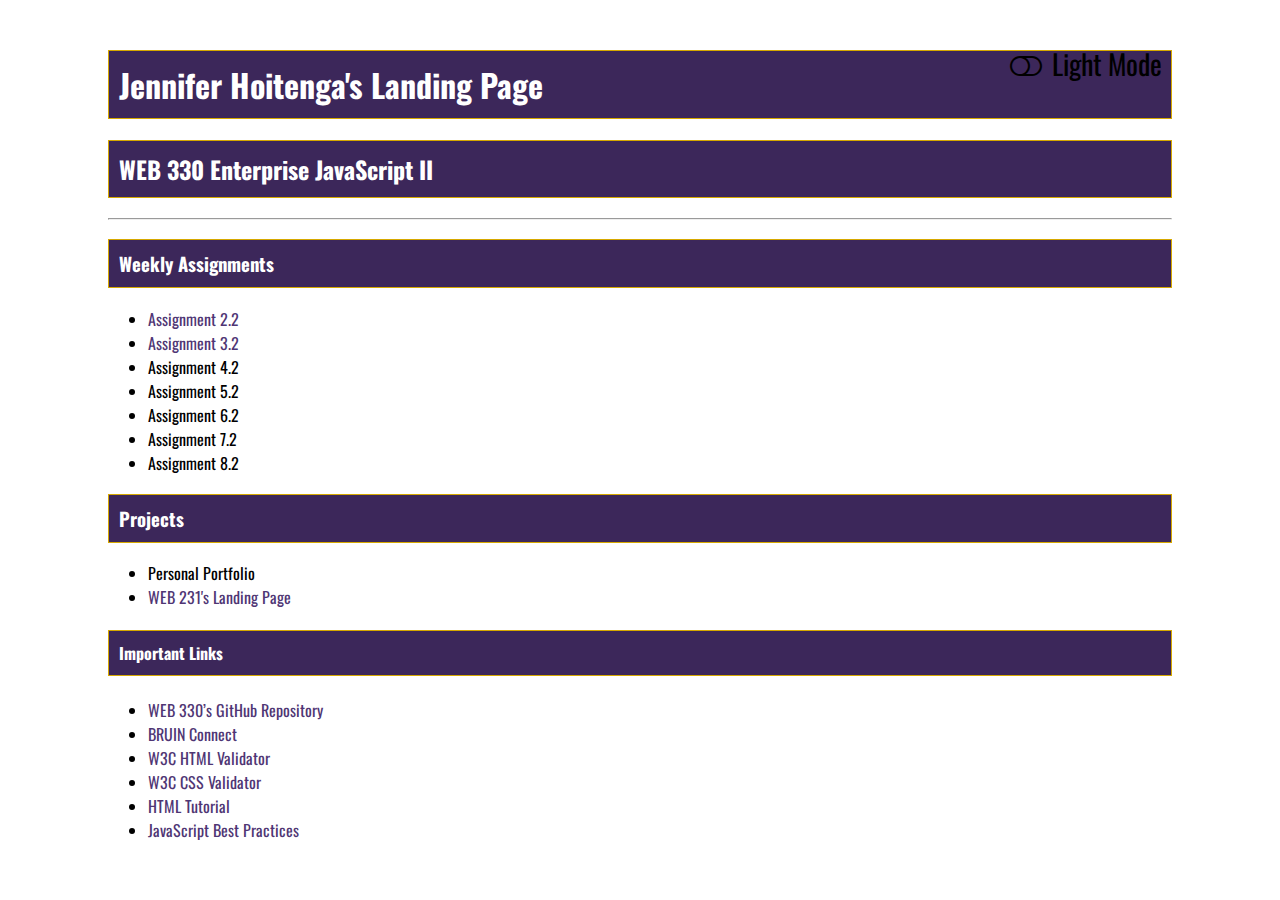
==== index.html @ 442f87d1 "adding link to 3.2" ====
<!DOCTYPE html>
<html lang="en">
<head>
    <meta charset="UTF-8">
    <meta http-equiv="X-UA-Compatible" content="IE=edge">
    <meta name="viewport" content="width=device-width, initial-scale=1.0">

    <!--JavaScript Theme File-->
    <script src="theme.js"></script>

    <title>WEB 330 – Enterprise JavaScript II</title>

    <!--CSS-->
    <link rel="stylesheet" href="theme.css">
    <link rel="stylesheet" href="site.css">
    
    <!--Font Awesome-->
    <link rel="stylesheet" href="https://cdnjs.cloudflare.com/ajax/libs/font-awesome/4.7.0/css/font-awesome.min.css">
    
    <!--Google Fonts-->
    <link rel="preconnect" href="https://fonts.googleapis.com">
    <link rel="preconnect" href="https://fonts.gstatic.com" crossorigin>
    <link href="https://fonts.googleapis.com/css2?family=Oswald:wght@300;400;500;700&display=swap" rel="stylesheet">
</head>

<body class="light-theme">
    <i onclick="toggleMode(this)" id="icon-mode" class="fa fa-toggle-off pull-right" style="font-size: 28px;"><span id="icon-text"></span></i>

    <div id="container">
        <h1>Jennifer Hoitenga's Landing Page</h1>

        <h2>WEB 330 Enterprise JavaScript II</h2>
       
        <hr>

        <h3>Weekly Assignments</h3>
        <ul>
            <li><a href="week-2/Hoitenga-palindrome.html" target="_blank">Assignment 2.2</a></li>
            <li><a href="week-3/Hoitenga-hoitenga.html" target="_blank">Assignment 3.2</a></li>
            <li>Assignment 4.2</li>
            <li>Assignment 5.2</li>
            <li>Assignment 6.2</li>
            <li>Assignment 7.2</li>
            <li>Assignment 8.2</li>
        </ul>

        <h3>Projects</h3>
        <ul>
            <li>Personal Portfolio</li>
            <li><a href="https://jhoitenga.github.io/web-231/" target="_blank">WEB 231's Landing Page</a></li>
        </ul>

        <h4>Important Links</h4>
        <ul>
            <li><a href="https://github.com/buwebdev/web-330" target="_blank">WEB 330’s GitHub Repository</a></li>
            <li><a href="https://bruinconnect.bellevue.edu/" target="_blank">BRUIN Connect</a></li>
            <li><a href="https://validator.w3.org/" target="_blank">W3C HTML Validator</a></li>
            <li><a href="http://jigsaw.w3.org/css-validator/" target="_blank">W3C CSS Validator</a></li>
            <li><a href="https://www.w3schools.com/html/" target="_blank">HTML Tutorial</a></li>
            <li><a href="https://www.w3schools.com/js/js_best_practices.asp" target="_blank">JavaScript Best Practices</a></li>
        </ul>

    </div>

    <script>
        /** Set the default theme to light if one doesn't exist in localStorage */
        setDefaultTheme();

        /** Function to switch the users selected website theme @param x (this instance) */
        function toggleMode(x)
        {
            let colorTheme = document.body.classList; // get the body's CSS class
            let iconMode = x.classList; // get the current classes assigned to the triggered button

            /** If the current body class is set to the light-theme, update the user's preference to the dark-theme in the browsers local storage.*/
            if (colorTheme.value === "light-theme")
            {
                localStorage.clear();
                localStorage.setItem("mode", "dark-theme");
                localStorage.setItem("iconMode", "fa-toggle-on");
                localStorage.setItem("iconText", "Dark Mode");
            }
            /** If the current body class is set to the dark-theme, update the user's preference to the light-theme in the browsers local storage.*/
            else
            {
                localStorage.clear();
                localStorage.setItem("mode", "light-theme");
                localStorage.setItem("iconMode", "fa-toggle-off");
                localStorage.setItem("iconText", "Light Mode");
            }

            /** Apply the updated selection to the HTML page elements*/
            colorTheme.value = localStorage.getItem("mode");
            iconMode.value = `fa ${localStorage.getItem("iconMode")} pull-right`;
            document.getElementById("icon-text").innerHTML = localStorage.getItem("iconText");
        }
    </script>
    
</body>
</html>
---- theme.css ----
.card {
    box-shadow: 0 4px 8px 0 rgba(0, 0, 0, 0.2);
    transition: 0.3s;
    background-color: var(--card-background-color);
}

.card-title {
    text-align: center;
    font-size: 2em;
    color: var(--card-title-color);
    font-weight: 400;
}

.card-content {
    padding: 2px 16px;
}

.card:hover {
    box-shadow: 0 8px 16px 0 rgba(0, 0, 0, 0.2);
}

.btn {
    border: none;
    text-align: center;
    text-decoration: none;
    display: inline-block;
    font-size: 16px;
    margin: 4px 2px;
    cursor: pointer;
    padding: 15px 32px;
    color: black;
}

.btn-primary  {
    background-color: var(--btn-background-color);
    color: white;
}

.btn-primary:hover {
    background-color: var(--btn-hover-background-color);
    color: #4F3674;
}

i {
    margin-right: 110px;
}

.input {
    padding: 12px 20px;
    margin: 8px 0;
    display: inline-block;
    border: 1px solid var(--input-border-color);
    border-radius: 4px;
    box-sizing: border-box;
}

.drop-down-menu {
    padding: 12px 20px;
    margin: 8px 0;
    display: inline-block;
    border: 1px solid var(--input-border-color);
    border-radius: 4px;
    box-sizing: border-box;
}

body {
    font-family: 'Oswald', Verdana, Arial, sans-serif;
    color: var(--text-color);
    background: var(--background-color);
}

h1 {
    color: var(--heading-color);
    background: var(--h1-background-color);
    border: solid 1px;
    border-color: var(--h1-border-color);
    padding: 10px;
}

h2, h3 , h4 {
    color: var(--heading-color);
    background: var(--heading-background-color);
    border: solid 1px;
    border-color: var(--heading-border-color);
    padding: 10px;
}

a {
    color: var(--anchor-color);
    text-decoration: none;
}

a:hover {
    background-color: var(--anchor-hover-background-color);
    color: var(--anchor-hover-color);
}

body.light-theme {
    --text-color: #000;
    --background-color: #fff;
    --anchor-color: #4F3674;
    --h1-background-color: #3c275a;
    --h1-border-color: #d6a800;
    --heading-background-color: #3c275a;
    --heading-color: #fff;
    --heading-border-color: #d6a800;
    --anchor-hover-color: #4f3674;
    --anchor-hover-background-color: #d6a800;
    --card-background-color: #fff;
    --card-title-color: #4f3674;
    --btn-background-color: #4f3674;
    --btn-color: #fff;
    --btn-hover-background-color: #d6a800;
    --btn-hover-color: #4f3674;
    --input-border-color: #ccc;
    --table-header-background-color:#4f3674;
    --table-header-color: #fff;
    --table-border-color: #ddd;
    --table-hover-background-color: #d6a800;
    --table-hover-color: #4f3674;
}

body.dark-theme {
    --text-color: #fafafa;
    --background-color: #303030;
    --anchor-color: #fff;
    --h1-background-color: #9c27b0;
    --h1-border-color: #9c27b0;
    --heading-background-color: #424242;
    --heading-color: #fff;
    --heading-border-color: #424242;
    --anchor-hover-color: #d176e1;
    --anchor-hover-background-color: #303030;
    --card-background-color: #424242;
    --card-title-color: #d176e1;
    --btn-background-color: #d176e1;
    --btn-color: #fff;
    --btn-hover-background-color: #7d4787;
    --btn-hover-color: #fff;
    --input-border-color: #303030;
    --table-header-background-color:#D176E1;
    --table-header-color: #fff;
    --table-border-color: #303030;
    --table-hover-background-color: #7d4787;
    --table-hover-color: #fff;
}
---- site.css ----
.app-header {
    text-align: center;
    font-weight: 400;
}

.return-home {
    color: #4F3674;
    text-decoration: none;
}

.return-home:hover {
    background-color: #D6A800;
    color: #4F3674;
}

.return-home:visited {
    color: #3C275A;
}

.form {
    display: inline-grid;
    grid-template-columns: auto;
}

.form-field {
    padding: 20px;
}

.full-width {
    width: 100%;
}

#container {
    margin-top: 50px;
    margin-left: 100px;
    margin-right: 100px;
}

#icon-mode:hover {
    cursor: pointer;
}

#icon-text {
    padding-left: 10px;
    font-family: 'Oswald', Verdana, Arial, sans-serif;
}

.pull-right {
    float: right;
}

.assign-container {
    padding: 10px;
}

.assign-content {
    width: 600px;
    margin: 3% auto 0;
}

.assign-results-text {
    text-align: center;
    font-size: 28px;
}
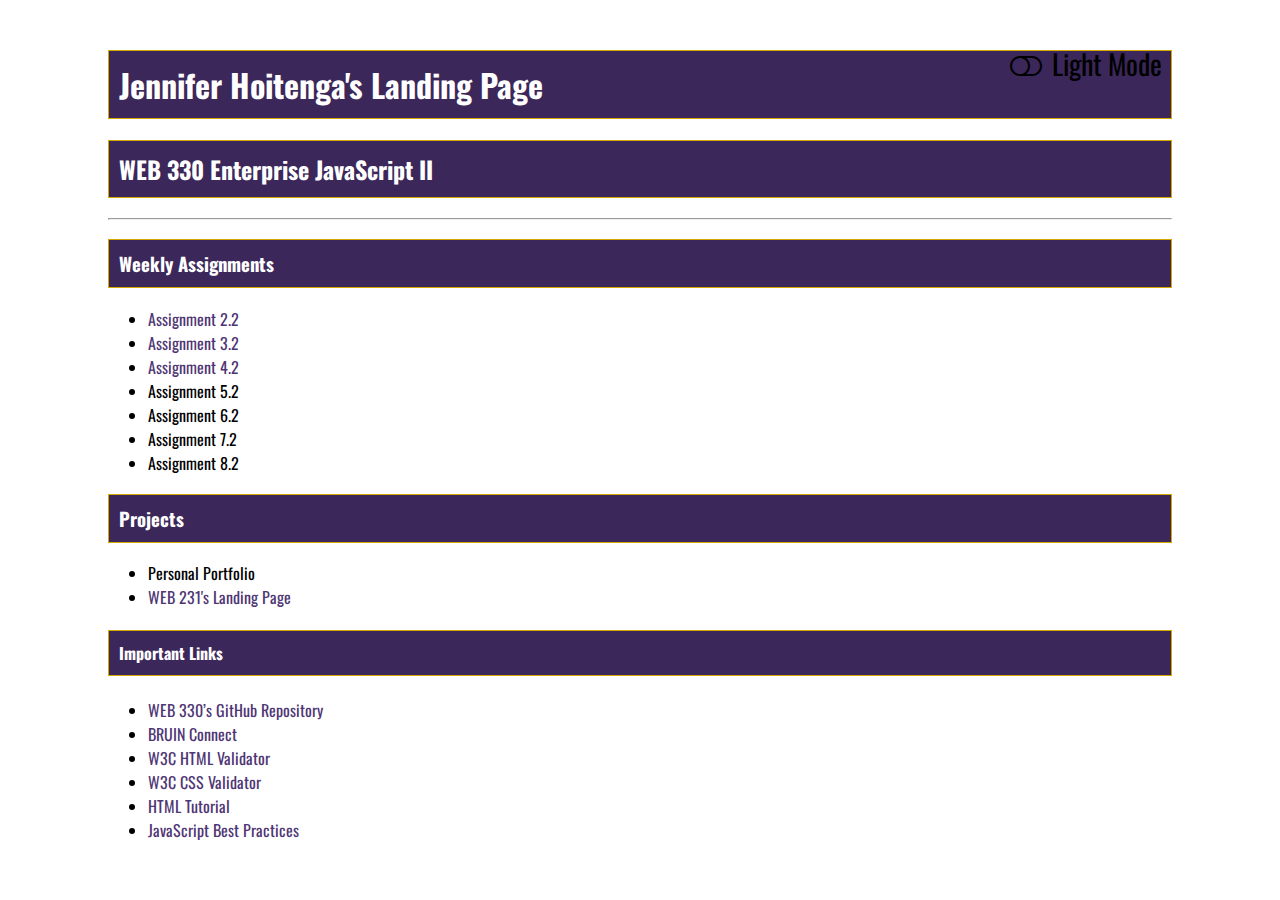
==== commit 0ac258aa: "adding 4.2 link" ====
--- a/index.html
+++ b/index.html
@@ -35,9 +35,9 @@
 
         <h3>Weekly Assignments</h3>
         <ul>
-            <li><a href="week-2/Hoitenga-palindrome.html" target="_blank">Assignment 2.2</a></li>
-            <li><a href="week-3/Hoitenga-hoitenga.html" target="_blank">Assignment 3.2</a></li>
-            <li>Assignment 4.2</li>
+            <li><a href="week-2/Hoitenga-palindrome.html">Assignment 2.2</a></li>
+            <li><a href="week-3/Hoitenga-restaurant.html">Assignment 3.2</a></li>
+            <li><a href="week-4/Hoitenga-calorie.html">Assignment 4.2</a></li>
             <li>Assignment 5.2</li>
             <li>Assignment 6.2</li>
             <li>Assignment 7.2</li>
--- a/theme.css
+++ b/theme.css
@@ -118,6 +118,11 @@
     --table-border-color: #ddd;
     --table-hover-background-color: #d6a800;
     --table-hover-color: #4f3674;
+    --table-header-background-color: #4F3674;
+    --table-header-color: #fff;
+    --table-border-color: #ddd;
+    --table-hover-background-color: D6A800;
+    --table-hover-color: 4F3674;
 }
 
 body.dark-theme {
@@ -143,4 +148,35 @@
     --table-border-color: #303030;
     --table-hover-background-color: #7d4787;
     --table-hover-color: #fff;
-}+    --table-header-background-color: #D176E1;
+    --table-header-color: #fff;
+    --table-border-color: #303030;
+    --table-hover-background-color: #7D4787;
+    --table-hover-color: #fff;
+}
+
+.table {
+    border-color: var(--table-border-color);
+    border-collapse: collapse;
+}
+
+.table th {
+    background-color: var(--table-header-background-color);
+    color: var(--table-header-color);
+}
+
+.table td, th {
+    border-color: var(--table-border-color);
+    border-style: solid;
+    padding: 4px;
+}
+
+.table-hover {
+
+}
+
+.table-hover:hover {
+    background-color: var(--table-hover-background-color);
+    color: var(--table-hover-color);
+    cursor: pointer;
+} 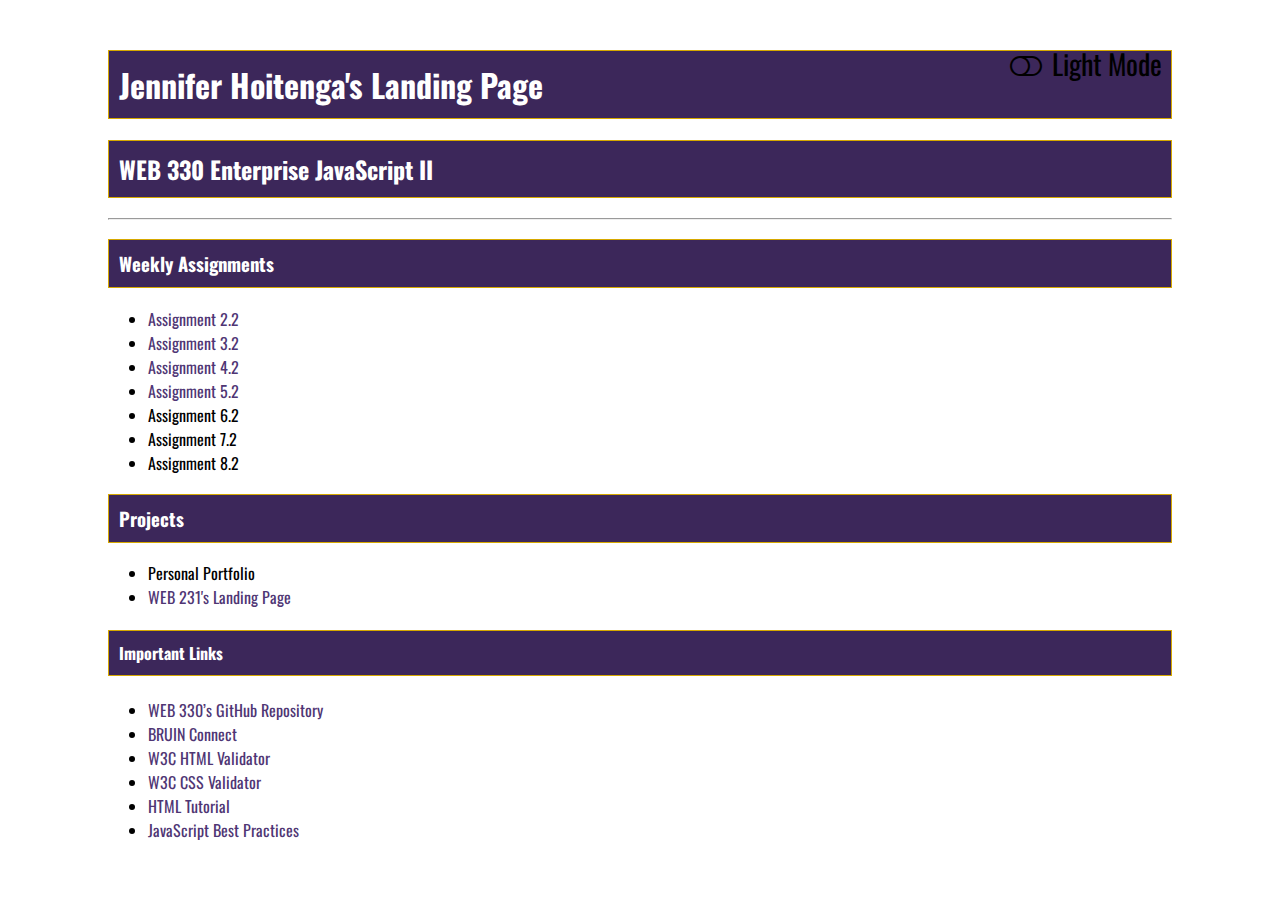
==== commit 6abed55c: "adding link for 5.2" ====
--- a/index.html
+++ b/index.html
@@ -38,7 +38,7 @@
             <li><a href="week-2/Hoitenga-palindrome.html">Assignment 2.2</a></li>
             <li><a href="week-3/Hoitenga-restaurant.html">Assignment 3.2</a></li>
             <li><a href="week-4/Hoitenga-calorie.html">Assignment 4.2</a></li>
-            <li>Assignment 5.2</li>
+            <li><a href="week-5/Hoitenga-bobs-auto-repair.html">Assignment 5.2</a></li>
             <li>Assignment 6.2</li>
             <li>Assignment 7.2</li>
             <li>Assignment 8.2</li>
--- a/theme.css
+++ b/theme.css
@@ -118,11 +118,6 @@
     --table-border-color: #ddd;
     --table-hover-background-color: #d6a800;
     --table-hover-color: #4f3674;
-    --table-header-background-color: #4F3674;
-    --table-header-color: #fff;
-    --table-border-color: #ddd;
-    --table-hover-background-color: D6A800;
-    --table-hover-color: 4F3674;
 }
 
 body.dark-theme {
@@ -148,34 +143,30 @@
     --table-border-color: #303030;
     --table-hover-background-color: #7d4787;
     --table-hover-color: #fff;
-    --table-header-background-color: #D176E1;
-    --table-header-color: #fff;
-    --table-border-color: #303030;
-    --table-hover-background-color: #7D4787;
-    --table-hover-color: #fff;
 }
 
-.table {
-    border-color: var(--table-border-color);
+table {
+    border-color: var(--heading-background-color);
     border-collapse: collapse;
+    margin-bottom: 30px;
 }
 
-.table th {
+th {
     background-color: var(--table-header-background-color);
     color: var(--table-header-color);
+    padding-top: 12px;
+    padding-bottom: 12px;
+    text-align: left;
 }
 
-.table td, th {
+td, th {
     border-color: var(--table-border-color);
-    border-style: solid;
-    padding: 4px;
+    border: 1px solid #ddd;
+    padding-left: 10px;
+    padding-right: 10px;
 }
 
-.table-hover {
-
-}
-
-.table-hover:hover {
+tr:hover {
     background-color: var(--table-hover-background-color);
     color: var(--table-hover-color);
     cursor: pointer;
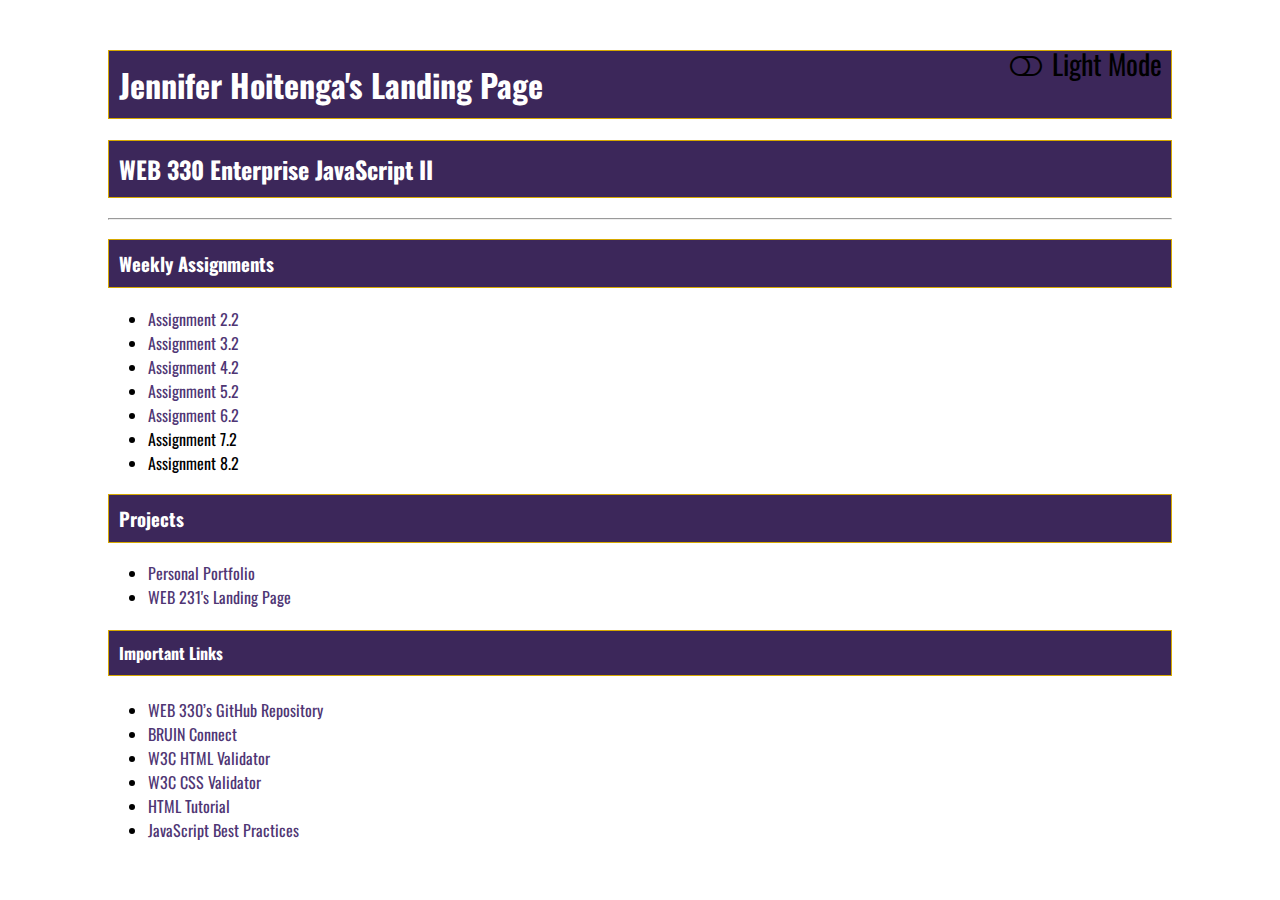
==== commit f171fa10: "adding 6.2 link and personal portfolio link" ====
--- a/index.html
+++ b/index.html
@@ -39,14 +39,14 @@
             <li><a href="week-3/Hoitenga-restaurant.html">Assignment 3.2</a></li>
             <li><a href="week-4/Hoitenga-calorie.html">Assignment 4.2</a></li>
             <li><a href="week-5/Hoitenga-bobs-auto-repair.html">Assignment 5.2</a></li>
-            <li>Assignment 6.2</li>
+            <li><a href="week-6/Hoitenga-future-value.html">Assignment 6.2</a></li>
             <li>Assignment 7.2</li>
             <li>Assignment 8.2</li>
         </ul>
 
         <h3>Projects</h3>
         <ul>
-            <li>Personal Portfolio</li>
+            <li><a href="https://jhoitenga.github.io/portfolio/">Personal Portfolio</a></li>
             <li><a href="https://jhoitenga.github.io/web-231/" target="_blank">WEB 231's Landing Page</a></li>
         </ul>
 
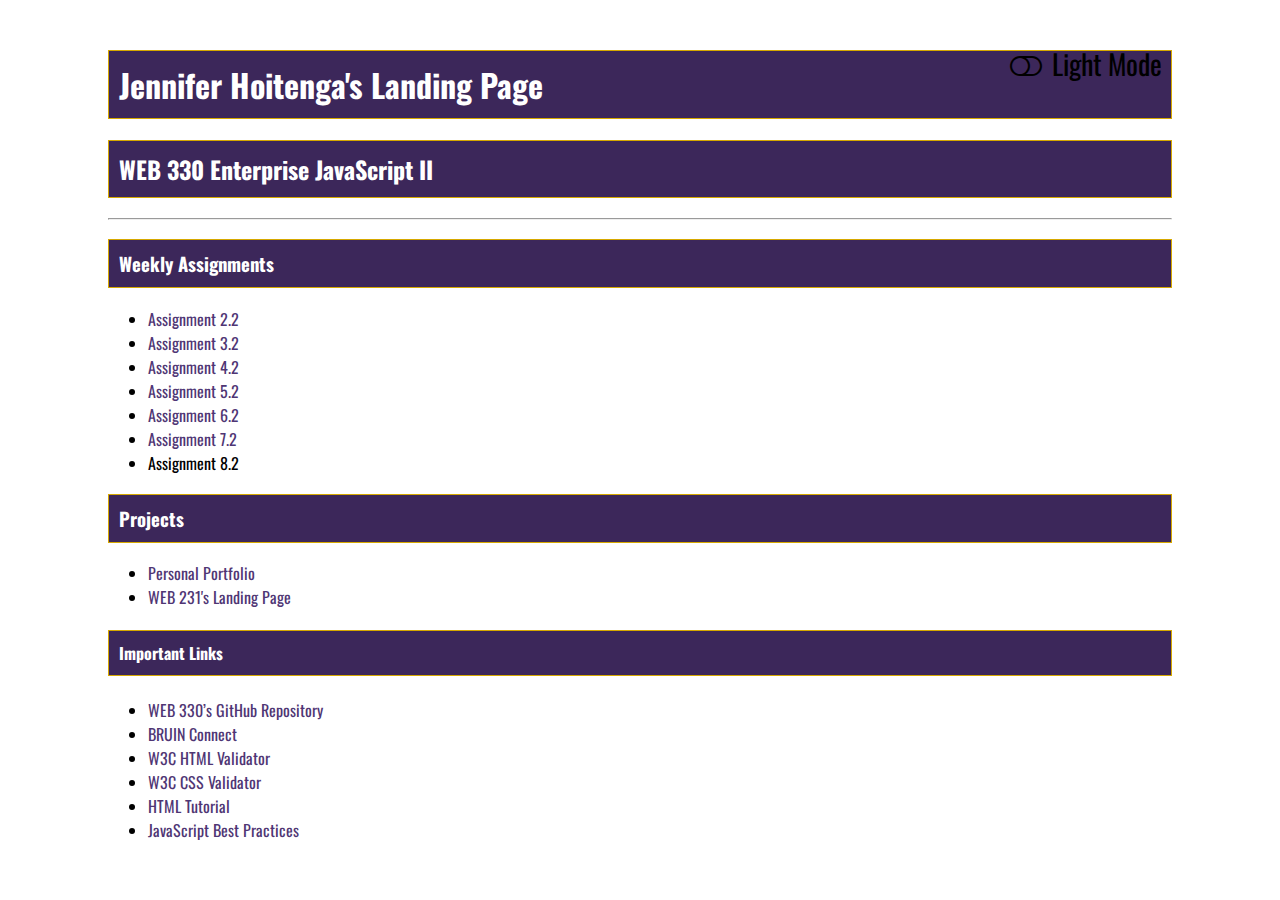
==== commit 3dce6fad: "Adding 7.2 link" ====
--- a/index.html
+++ b/index.html
@@ -40,7 +40,7 @@
             <li><a href="week-4/Hoitenga-calorie.html">Assignment 4.2</a></li>
             <li><a href="week-5/Hoitenga-bobs-auto-repair.html">Assignment 5.2</a></li>
             <li><a href="week-6/Hoitenga-future-value.html">Assignment 6.2</a></li>
-            <li>Assignment 7.2</li>
+            <li><a href="week-7/Hoitenga-whatabook1.html">Assignment 7.2</a></li>
             <li>Assignment 8.2</li>
         </ul>
 
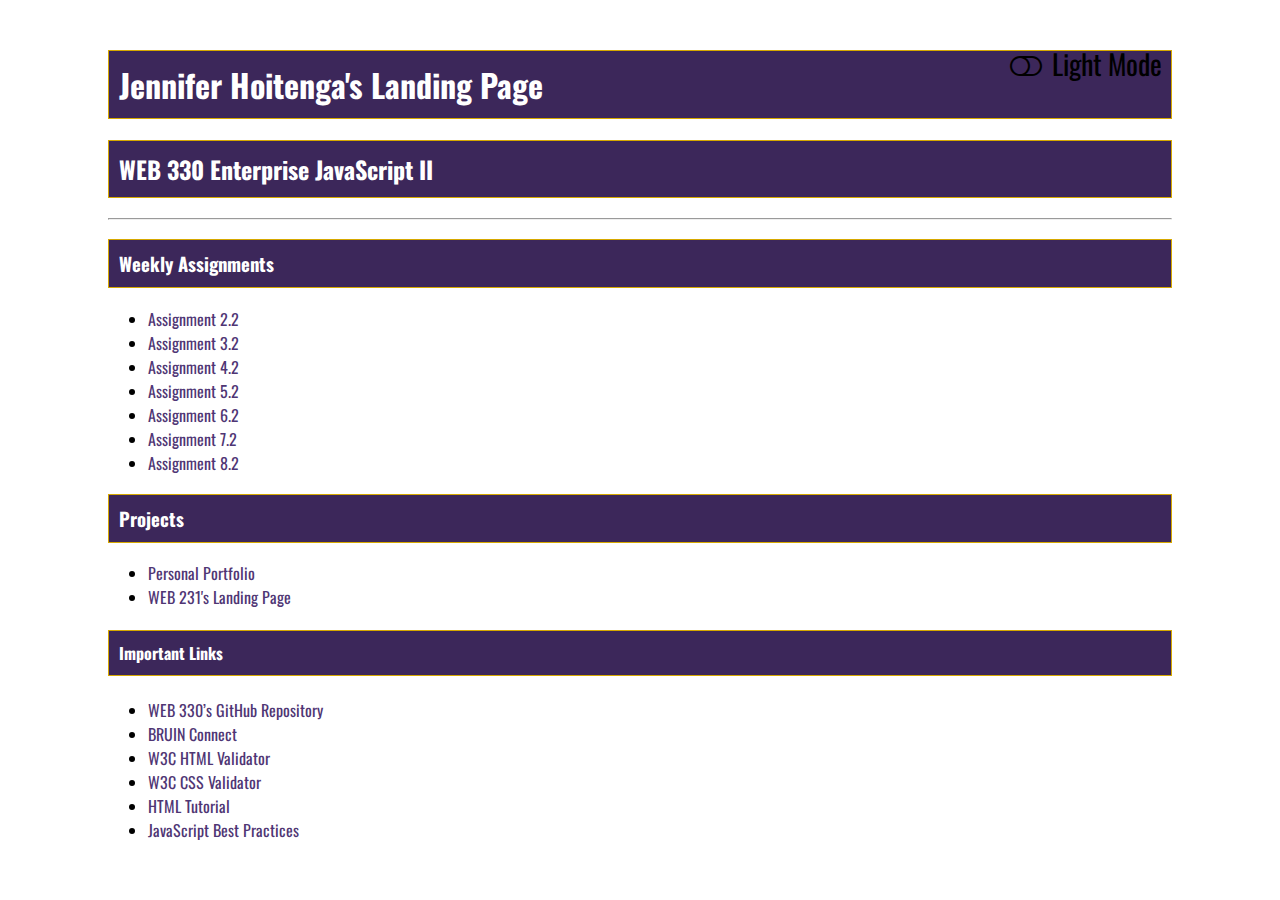
==== commit a8b3a4ce: "adding week 8" ====
--- a/index.html
+++ b/index.html
@@ -41,7 +41,7 @@
             <li><a href="week-5/Hoitenga-bobs-auto-repair.html">Assignment 5.2</a></li>
             <li><a href="week-6/Hoitenga-future-value.html">Assignment 6.2</a></li>
             <li><a href="week-7/Hoitenga-whatabook1.html">Assignment 7.2</a></li>
-            <li>Assignment 8.2</li>
+            <li><a href="week-8/Hoitenga-whatabook2.html">Assignment 8.2</a></li>
         </ul>
 
         <h3>Projects</h3>
